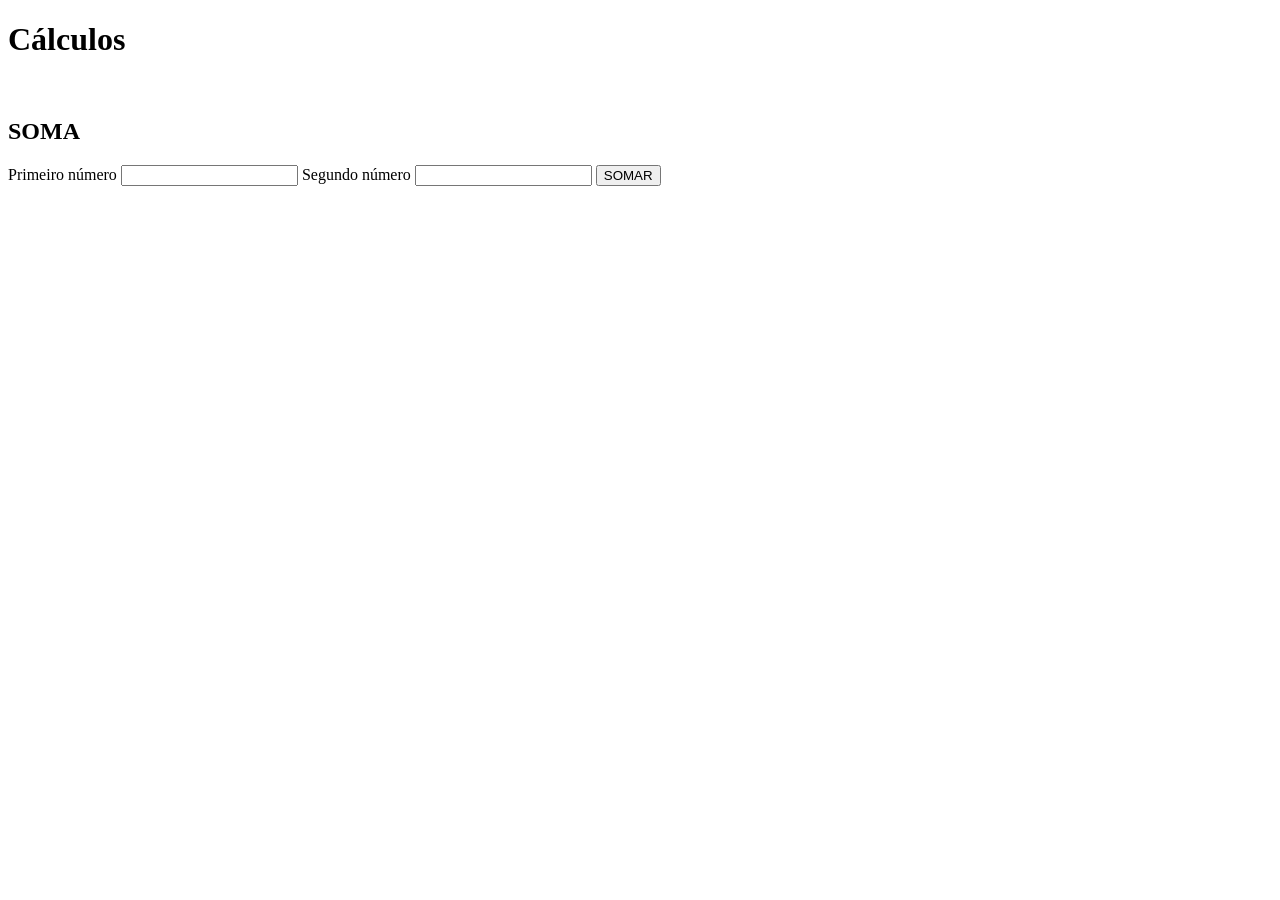
==== calculos/index.html @ 2dae840c "Add files via upload" ====
<!DOCTYPE html>
<html lang="en">
<head>
    <meta charset="UTF-8">
    <meta name="viewport" content="width=device-width, initial-scale=1.0">
    <title>Document</title>
</head>
<body>
    <h1>Cálculos</h1>
    <br>
    <div>
        <h2>SOMA</h2>
        <label for="n1">Primeiro número</label>
        <input type="number" id="n1">
        <label for="n2">Segundo número</label>
        <input type="number" id="n2">
        <button onclick="somar()">SOMAR</button>
        <p id="resposta"></p>
    </div>
</body>
</html>
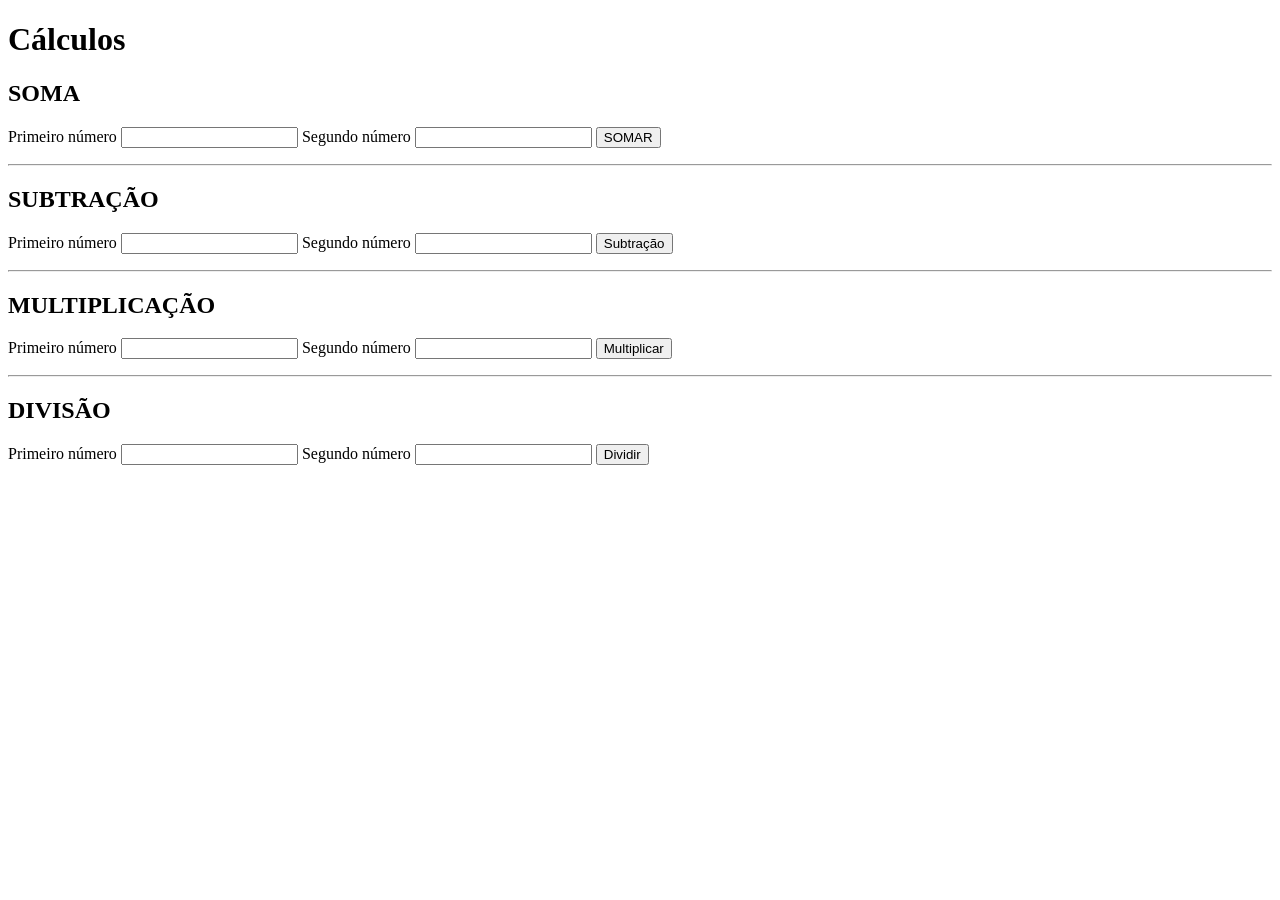
==== commit 86c9dd3a: "Add files via upload" ====
--- a/calculos/index.html
+++ b/calculos/index.html
@@ -1,13 +1,14 @@
 <!DOCTYPE html>
-<html lang="en">
+<html lang="pt-br">
 <head>
     <meta charset="UTF-8">
     <meta name="viewport" content="width=device-width, initial-scale=1.0">
-    <title>Document</title>
+    <title>Cálculos</title>
+    <link rel="stylesheet" href="style.css">
 </head>
 <body>
     <h1>Cálculos</h1>
-    <br>
+
     <div>
         <h2>SOMA</h2>
         <label for="n1">Primeiro número</label>
@@ -17,5 +18,43 @@
         <button onclick="somar()">SOMAR</button>
         <p id="resposta"></p>
     </div>
+
+    <hr>
+
+    <div>
+        <h2>SUBTRAÇÃO</h2>
+        <label for="n3">Primeiro número</label>
+        <input type="number" id="n3">
+        <label for="n4">Segundo número</label>
+        <input type="number" id="n4">
+        <button onclick="Subtração()">Subtração</button>
+        <p id="respsub"></p>
+    </div>
+
+    <hr>
+
+    <div>
+        <h2>MULTIPLICAÇÃO</h2>
+        <label for="n5">Primeiro número</label>
+        <input type="number" id="n5">
+        <label for="n6">Segundo número</label>
+        <input type="number" id="n6">
+        <button onclick="multiplicar()">Multiplicar</button>
+        <p id="respmult"></p>
+    </div>
+
+    <hr>
+
+    <div>
+        <h2>DIVISÃO</h2>
+        <label for="n7">Primeiro número</label>
+        <input type="number" id="n7">
+        <label for="n8">Segundo número</label>
+        <input type="number" id="n8">
+        <button onclick="dividir()">Dividir</button>
+        <p id="respdiv"></p>
+    </div>
+
+    <script src="script.js"></script>
 </body>
 </html>
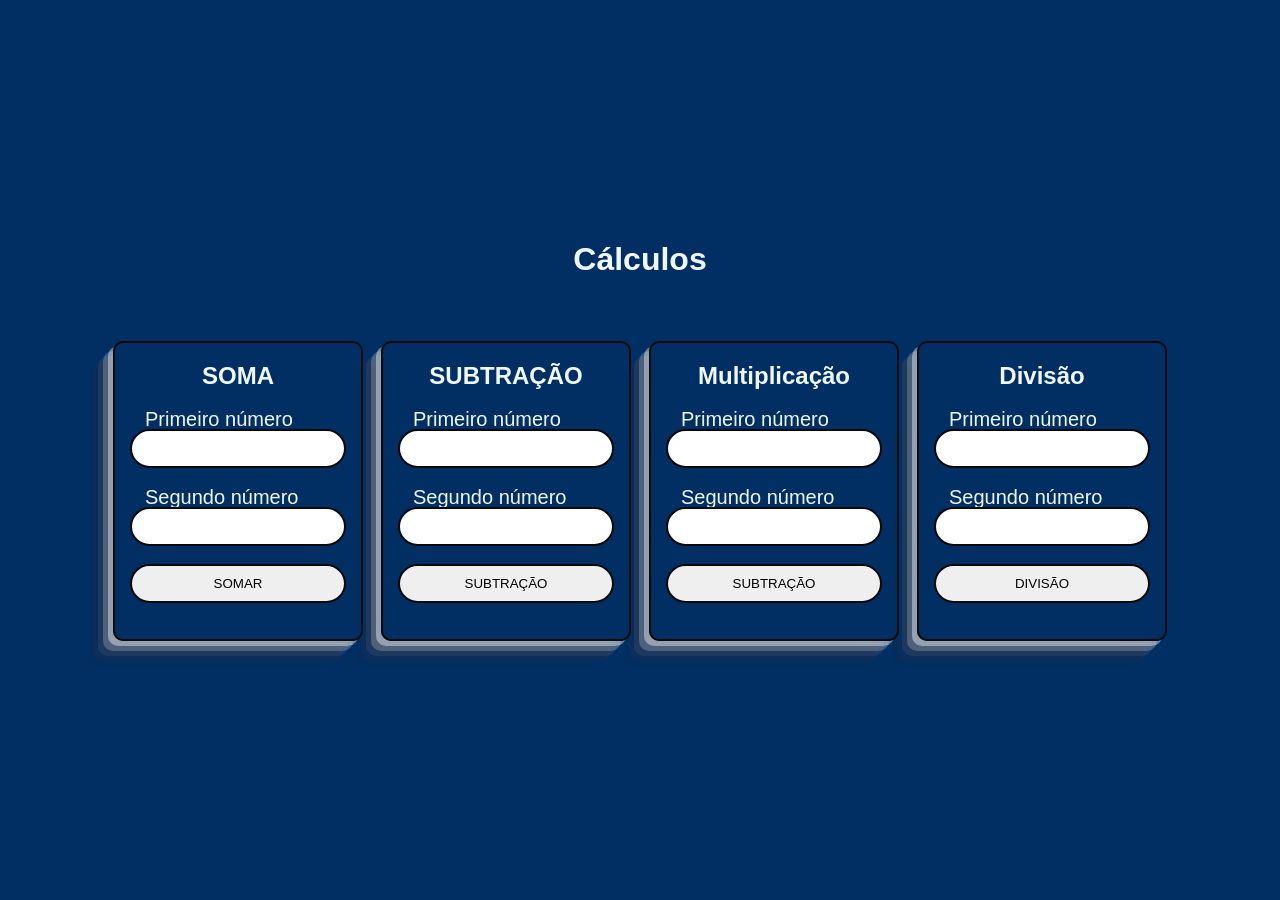
==== commit c4d23edd: "Add files via upload" ====
--- a/calculos/index.html
+++ b/calculos/index.html
@@ -1,5 +1,5 @@
 <!DOCTYPE html>
-<html lang="pt-br">
+<html lang="en">
 <head>
     <meta charset="UTF-8">
     <meta name="viewport" content="width=device-width, initial-scale=1.0">
@@ -9,6 +9,7 @@
 <body>
     <h1>Cálculos</h1>
 
+ <main>
     <div>
         <h2>SOMA</h2>
         <label for="n1">Primeiro número</label>
@@ -18,42 +19,37 @@
         <button onclick="somar()">SOMAR</button>
         <p id="resposta"></p>
     </div>
-
-    <hr>
-
-    <div>
+   
+     <div>
         <h2>SUBTRAÇÃO</h2>
         <label for="n3">Primeiro número</label>
         <input type="number" id="n3">
         <label for="n4">Segundo número</label>
         <input type="number" id="n4">
-        <button onclick="Subtração()">Subtração</button>
-        <p id="respsub"></p>
+        <button onclick="sub()">SUBTRAÇÃO</button>
+        <p id="respSub"></p>
     </div>
-
-    <hr>
-
-    <div>
-        <h2>MULTIPLICAÇÃO</h2>
+   
+      <div>
+        <h2>Multiplicação</h2>
         <label for="n5">Primeiro número</label>
         <input type="number" id="n5">
         <label for="n6">Segundo número</label>
         <input type="number" id="n6">
-        <button onclick="multiplicar()">Multiplicar</button>
-        <p id="respmult"></p>
+        <button onclick="multi()">SUBTRAÇÃO</button>
+        <p id="respMulti"></p>
     </div>
-
-    <hr>
-
-    <div>
-        <h2>DIVISÃO</h2>
+ 
+         <div>
+        <h2>Divisão</h2>
         <label for="n7">Primeiro número</label>
         <input type="number" id="n7">
         <label for="n8">Segundo número</label>
         <input type="number" id="n8">
-        <button onclick="dividir()">Dividir</button>
-        <p id="respdiv"></p>
+        <button onclick="div()">DIVISÃO</button>
+        <p id="respDiv"></p>
     </div>
+</main>
 
     <script src="script.js"></script>
 </body>
--- a/calculos/style.css
+++ b/calculos/style.css
@@ -0,0 +1,79 @@
+*{
+    margin: 0;
+    padding: 0;
+    box-sizing: border-box;
+}
+
+body{
+    display: flex;
+    align-items: center;
+    justify-content: center;
+    flex-direction: column;
+    gap: 5vh;
+    min-height: 100vh;
+    height: auto;
+    background-color: #012f63;
+    color: #f0f8ff;
+    font-family: Arial, Helvetica, sans-serif;
+}
+
+div{
+    border: 2px solid #090909;
+    padding: 15px;
+    border-radius: 10px;
+    box-shadow: #fffeff66 -5px 5px, #bebebe4d -10px 10px, #6e666b33 -15px 15px, #4e3c471a -20px 20px, #1811160d -25px 25px;
+    display: flex;
+    align-items: center;
+    justify-content: center;
+    flex-direction: column;
+    gap: 2vh;
+    width: 250px;
+    height: 300px;
+}
+
+main{
+    display: flex;
+    align-items: center;
+    justify-content: center;
+    flex-direction: row;
+    gap: 2vh;
+    flex-wrap: wrap;
+    padding-bottom: 2vh;
+    padding-top: 2vh;
+}
+
+label{
+    margin-bottom: -20px;
+    text-align: left;
+    width: 100%;
+    font-size: 20px;
+    padding-left: 15px;
+}
+
+input{
+    width: 100%;
+    padding: 10px;
+    border-radius: 999px;
+    border: none;
+    border: 2px solid #090909;
+}
+
+button{
+    width: 100%;
+    padding: 10px;
+    border-radius: 999px;
+    border: none;
+    border: 2px solid #090909;
+    transition: all 200ms ease-in-out;
+}
+
+button:hover{
+    cursor: pointer;
+    border: 2px solid #1a66c3;
+    background-color: #1a66c3;
+    color: white;
+    font-weight: bold;
+    box-shadow: 0px 3px 10px #00000085;
+}
+
+
